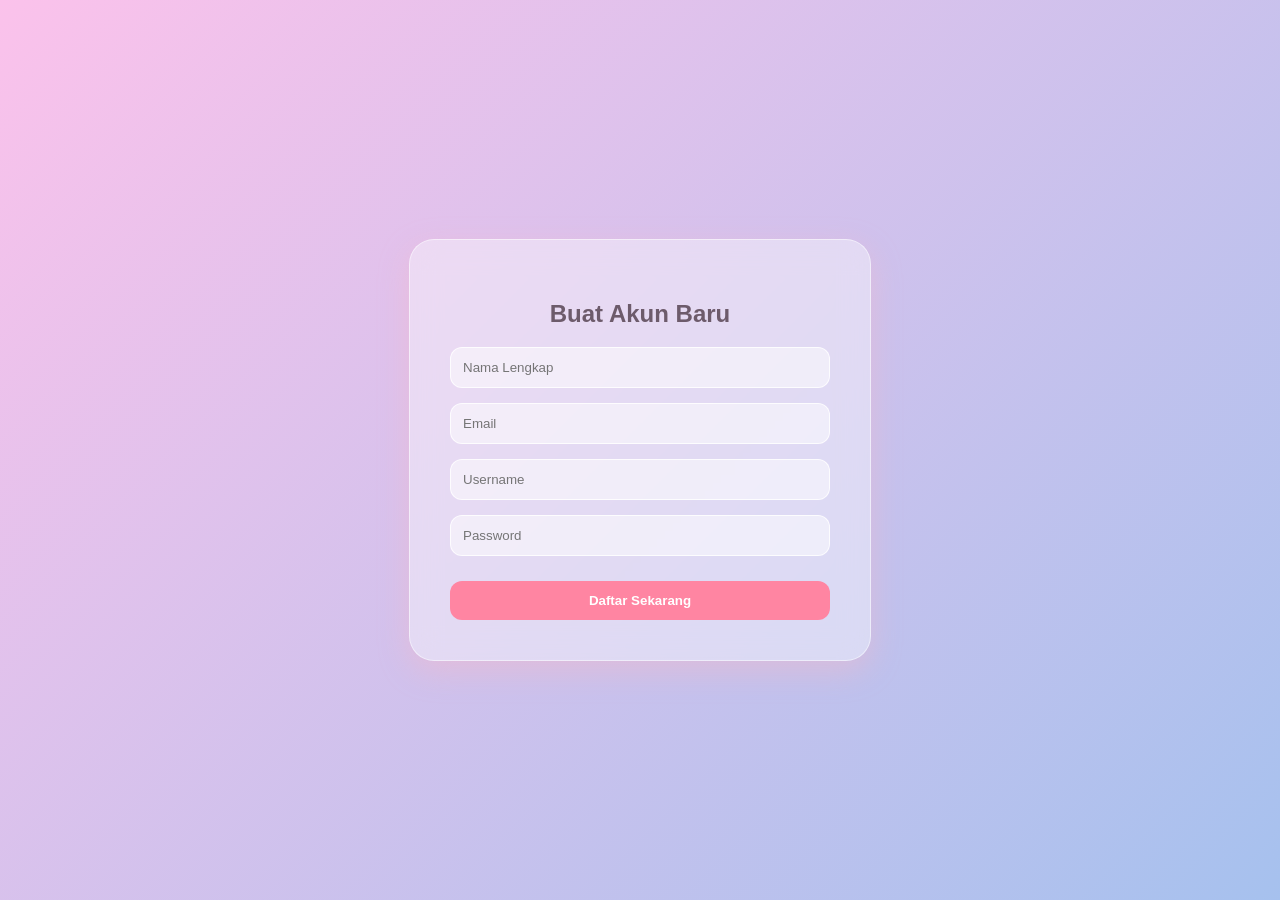
==== index.html @ 23276945 "Modul 3 Workshop design ui" ====
<!DOCTYPE html>
<html lang="id">
<head>
    <meta charset="UTF-8">
    <meta name="viewport" content="width=device-width, initial-scale=1.0">
    <title>Konfirmasi Pendaftaran</title>
    <link rel="stylesheet" href="style.css">
</head>
<body>
    <div class="glass-card">
        <div id="formSection">
            <h2>Buat Akun Baru</h2>
            <form id="registrationForm">
                <div class="input-group">
                    <input type="text" id="nama" placeholder="Nama Lengkap" required>
                </div>
                <div class="input-group">
                    <input type="email" id="email" placeholder="Email" required>
                </div>
                <div class="input-group">
                    <input type="text" id="username" placeholder="Username" required>
                </div>
                <div class="input-group">
                    <input type="password" id="password" placeholder="Password" required>
                </div>
                <button type="submit" id="regBtn">Daftar Sekarang</button>
            </form>
        </div>

        <div id="displayArea" class="hidden">
            <h2>Konfirmasi Pendaftaran</h2>
            <div id="resultContent"></div>
            <button onclick="location.reload()" class="btn-back">Kembali</button>
        </div>
    </div>

    <script src="script.js"></script>
</body>
</html>
---- style.css ----
body {
    margin: 0;
    padding: 0;
    font-family: 'Segoe UI', sans-serif;
    background: linear-gradient(135deg, #fbc2eb 0%, #a6c1ee 100%);
    display: flex;
    justify-content: center;
    align-items: center;
    height: 100vh;
}

.glass-card {
    background: rgba(255, 255, 255, 0.4);
    backdrop-filter: blur(15px);
    border-radius: 25px;
    padding: 40px;
    width: 380px;
    box-shadow: 0 10px 30px rgba(255, 182, 193, 0.4);
    border: 1px solid rgba(255, 255, 255, 0.5);
    color: #6d5b6b; /* Warna teks gelap lembut */
    text-align: center;
}

.input-group { margin-bottom: 15px; }

input {
    width: 100%;
    padding: 12px;
    border: 1px solid rgba(255, 255, 255, 0.8);
    border-radius: 12px;
    background: rgba(255, 255, 255, 0.5);
    color: #4a4a4a;
    box-sizing: border-box;
}

button {
    width: 100%;
    padding: 12px;
    border: none;
    border-radius: 12px;
    background: #ff85a2; /* Soft Pink Button */
    color: white;
    font-weight: bold;
    cursor: pointer;
    transition: 0.3s;
    margin-top: 10px;
}

button:hover { background: #ff5c8d; }

.btn-back {
    background: rgba(255, 255, 255, 0.3);
    color: #ff5c8d;
    border: 1px solid #ff85a2;
}

.hidden { display: none; }
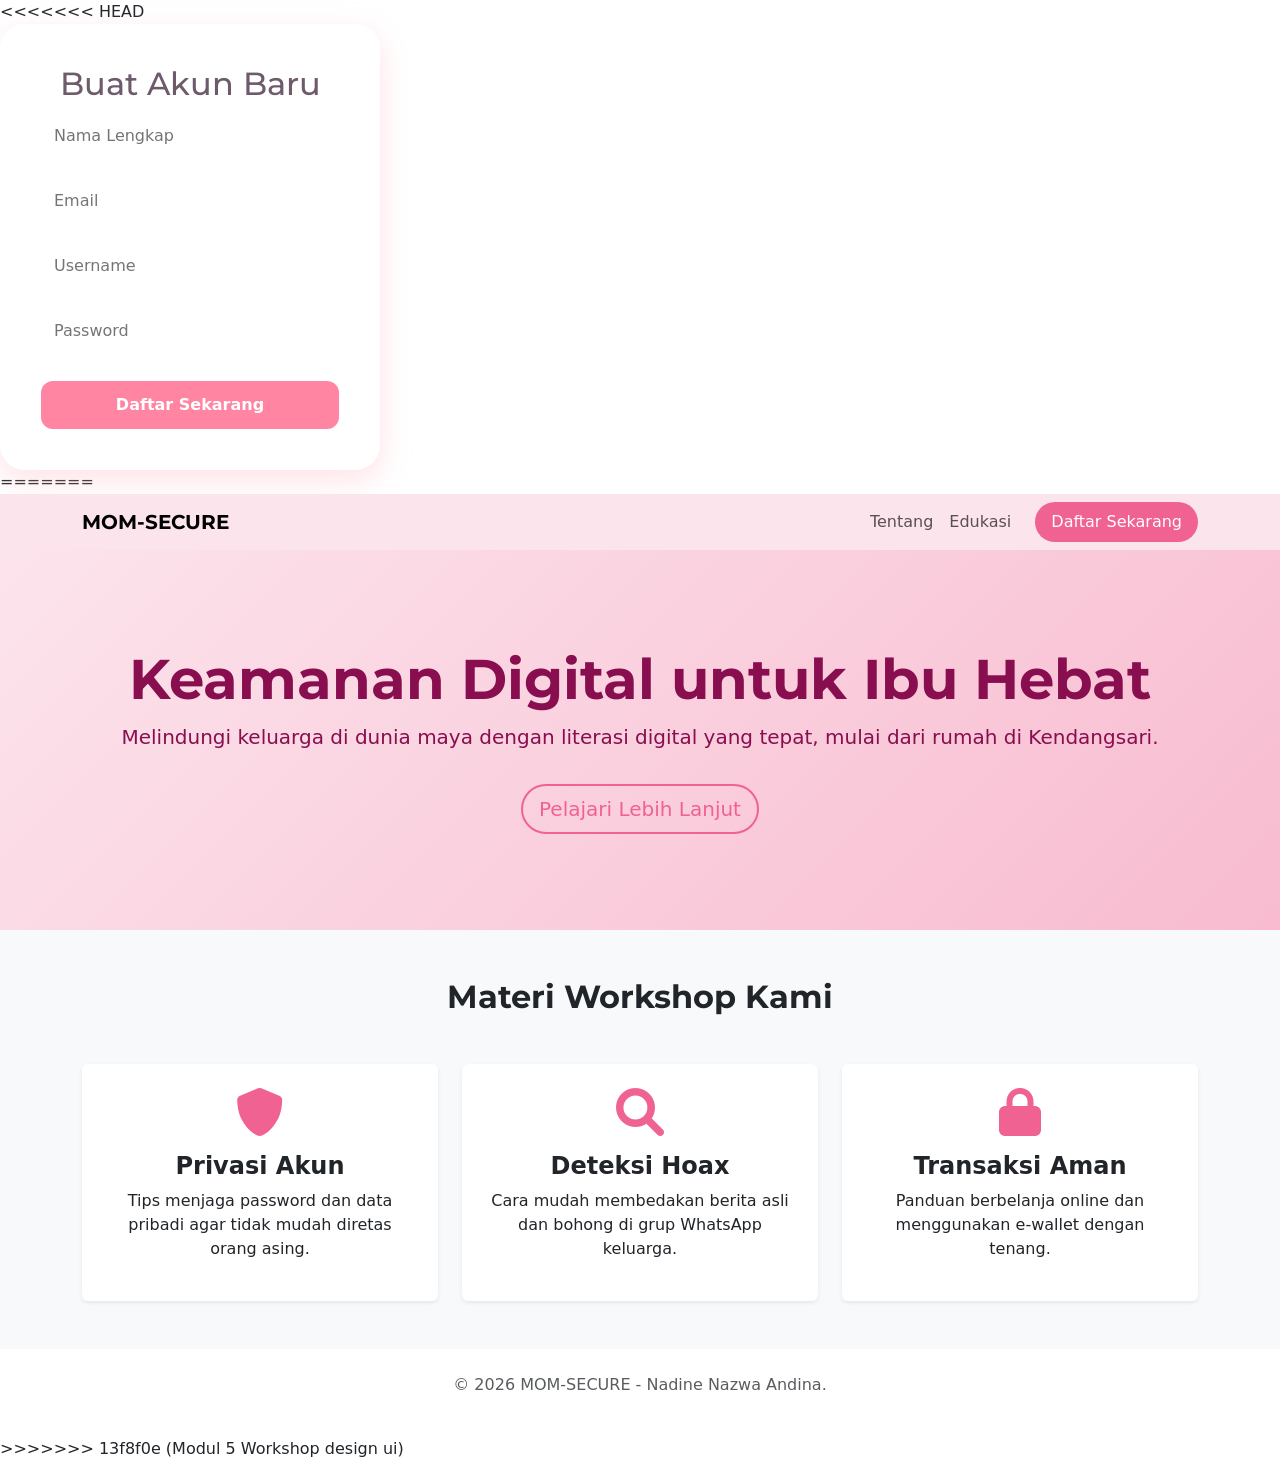
==== commit fbeeb156: "Modul 5 workshop design ui" ====
--- a/index.html
+++ b/index.html
@@ -3,6 +3,7 @@
 <head>
     <meta charset="UTF-8">
     <meta name="viewport" content="width=device-width, initial-scale=1.0">
+<<<<<<< HEAD
     <title>Konfirmasi Pendaftaran</title>
     <link rel="stylesheet" href="style.css">
 </head>
@@ -34,6 +35,80 @@
         </div>
     </div>
 
+=======
+    <title>MOM-SECURE | Literasi Digital Ibu Hebat</title>
+    
+    <link href="https://cdn.jsdelivr.net/npm/bootstrap@5.3.0/dist/css/bootstrap.min.css" rel="stylesheet">
+    
+    <link href="https://fonts.googleapis.com/css2?family=Montserrat:wght@700&family=Ubuntu&display=swap" rel="stylesheet">
+    
+    <link rel="stylesheet" href="https://cdnjs.cloudflare.com/ajax/libs/font-awesome/6.0.0/css/all.min.css">
+    
+    <link rel="stylesheet" href="style.css">
+</head>
+<body>
+
+    <nav class="navbar navbar-expand-lg sticky-top navbar-light bg-soft-pink">
+        <div class="container">
+            <a class="navbar-brand fw-bold" href="#">MOM-SECURE</a>
+            <button class="navbar-toggler" type="button" data-bs-toggle="collapse" data-bs-target="#navbarNav">
+                <span class="navbar-toggler-icon"></span>
+            </button>
+            <div class="collapse navbar-collapse" id="navbarNav">
+                <ul class="navbar-nav ms-auto">
+                    <li class="nav-item"><a class="nav-link" href="#tentang">Tentang</a></li>
+                    <li class="nav-item"><a class="nav-link" href="#edukasi">Edukasi</a></li>
+                    <li class="nav-item"><a class="nav-link btn btn-pink px-3 ms-lg-3" href="#daftar">Daftar Sekarang</a></li>
+                </ul>
+            </div>
+        </div>
+    </nav>
+
+    <header class="hero-section text-center py-5">
+        <div class="container py-5">
+            <h1 class="display-4 fw-bold">Keamanan Digital untuk Ibu Hebat</h1>
+            <p class="lead">Melindungi keluarga di dunia maya dengan literasi digital yang tepat, mulai dari rumah di Kendangsari.</p>
+            <a href="#edukasi" class="btn btn-lg btn-outline-pink mt-3">Pelajari Lebih Lanjut</a>
+        </div>
+    </header>
+
+    <section id="edukasi" class="py-5 bg-light">
+        <div class="container">
+            <div class="text-center mb-5">
+                <h2 class="fw-bold">Materi Workshop Kami</h2>
+            </div>
+            <div class="row g-4">
+                <div class="col-md-4">
+                    <div class="card h-100 border-0 shadow-sm p-4 text-center">
+                        <i class="fas fa-shield-alt fa-3x mb-3 pink-icon"></i>
+                        <h4 class="fw-bold">Privasi Akun</h4>
+                        <p>Tips menjaga password dan data pribadi agar tidak mudah diretas orang asing.</p>
+                    </div>
+                </div>
+                <div class="col-md-4">
+                    <div class="card h-100 border-0 shadow-sm p-4 text-center">
+                        <i class="fas fa-search fa-3x mb-3 pink-icon"></i>
+                        <h4 class="fw-bold">Deteksi Hoax</h4>
+                        <p>Cara mudah membedakan berita asli dan bohong di grup WhatsApp keluarga.</p>
+                    </div>
+                </div>
+                <div class="col-md-4">
+                    <div class="card h-100 border-0 shadow-sm p-4 text-center">
+                        <i class="fas fa-lock fa-3x mb-3 pink-icon"></i>
+                        <h4 class="fw-bold">Transaksi Aman</h4>
+                        <p>Panduan berbelanja online dan menggunakan e-wallet dengan tenang.</p>
+                    </div>
+                </div>
+            </div>
+        </div>
+    </section>
+
+    <footer class="py-4 text-center text-muted">
+        <p>&copy; 2026 MOM-SECURE - Nadine Nazwa Andina.</p>
+    </footer>
+
+    <script src="https://cdn.jsdelivr.net/npm/bootstrap@5.3.0/dist/js/bootstrap.bundle.min.js"></script>
+>>>>>>> 13f8f0e (Modul 5 Workshop design ui)
     <script src="script.js"></script>
 </body>
 </html>
--- a/style.css
+++ b/style.css
@@ -1,3 +1,4 @@
+<<<<<<< HEAD
 body {
     margin: 0;
     padding: 0;
@@ -54,4 +55,59 @@
     border: 1px solid #ff85a2;
 }
 
-.hidden { display: none; }+.hidden { display: none; }
+=======
+/* Font Configuration  */
+body {
+    font-family: 'Ubuntu', sans-serif;
+    color: #4a4a4a;
+}
+
+h1, h2, h3, .navbar-brand {
+    font-family: 'Montserrat', sans-serif;
+}
+
+/* Custom Colors */
+.bg-soft-pink {
+    background-color: #fce4ec !important; /* Soft Pink */
+}
+
+.pink-icon {
+    color: #f06292;
+}
+
+.hero-section {
+    background: linear-gradient(135deg, #fce4ec 0%, #f8bbd0 100%);
+    color: #880e4f;
+}
+
+/* Button Customization [cite: 38, 40] */
+.btn-pink {
+    background-color: #f06292;
+    color: white;
+    border-radius: 25px;
+    transition: transform 0.3s;
+}
+
+.btn-pink:hover {
+    background-color: #ec407a;
+    color: white;
+    transform: scale(1.05); /* [cite: 40] */
+}
+
+.btn-outline-pink {
+    border: 2px solid #f06292;
+    color: #f06292;
+    border-radius: 25px;
+}
+
+.btn-outline-pink:hover {
+    background-color: #f06292;
+    color: white;
+}
+
+/* Section Smooth Spacing */
+section {
+    padding: 80px 0;
+}
+>>>>>>> 13f8f0e (Modul 5 Workshop design ui)
--- a/style.css
+++ b/style.css
@@ -1,3 +1,4 @@
+<<<<<<< HEAD
 body {
     margin: 0;
     padding: 0;
@@ -54,4 +55,59 @@
     border: 1px solid #ff85a2;
 }
 
-.hidden { display: none; }+.hidden { display: none; }
+=======
+/* Font Configuration  */
+body {
+    font-family: 'Ubuntu', sans-serif;
+    color: #4a4a4a;
+}
+
+h1, h2, h3, .navbar-brand {
+    font-family: 'Montserrat', sans-serif;
+}
+
+/* Custom Colors */
+.bg-soft-pink {
+    background-color: #fce4ec !important; /* Soft Pink */
+}
+
+.pink-icon {
+    color: #f06292;
+}
+
+.hero-section {
+    background: linear-gradient(135deg, #fce4ec 0%, #f8bbd0 100%);
+    color: #880e4f;
+}
+
+/* Button Customization [cite: 38, 40] */
+.btn-pink {
+    background-color: #f06292;
+    color: white;
+    border-radius: 25px;
+    transition: transform 0.3s;
+}
+
+.btn-pink:hover {
+    background-color: #ec407a;
+    color: white;
+    transform: scale(1.05); /* [cite: 40] */
+}
+
+.btn-outline-pink {
+    border: 2px solid #f06292;
+    color: #f06292;
+    border-radius: 25px;
+}
+
+.btn-outline-pink:hover {
+    background-color: #f06292;
+    color: white;
+}
+
+/* Section Smooth Spacing */
+section {
+    padding: 80px 0;
+}
+>>>>>>> 13f8f0e (Modul 5 Workshop design ui)
